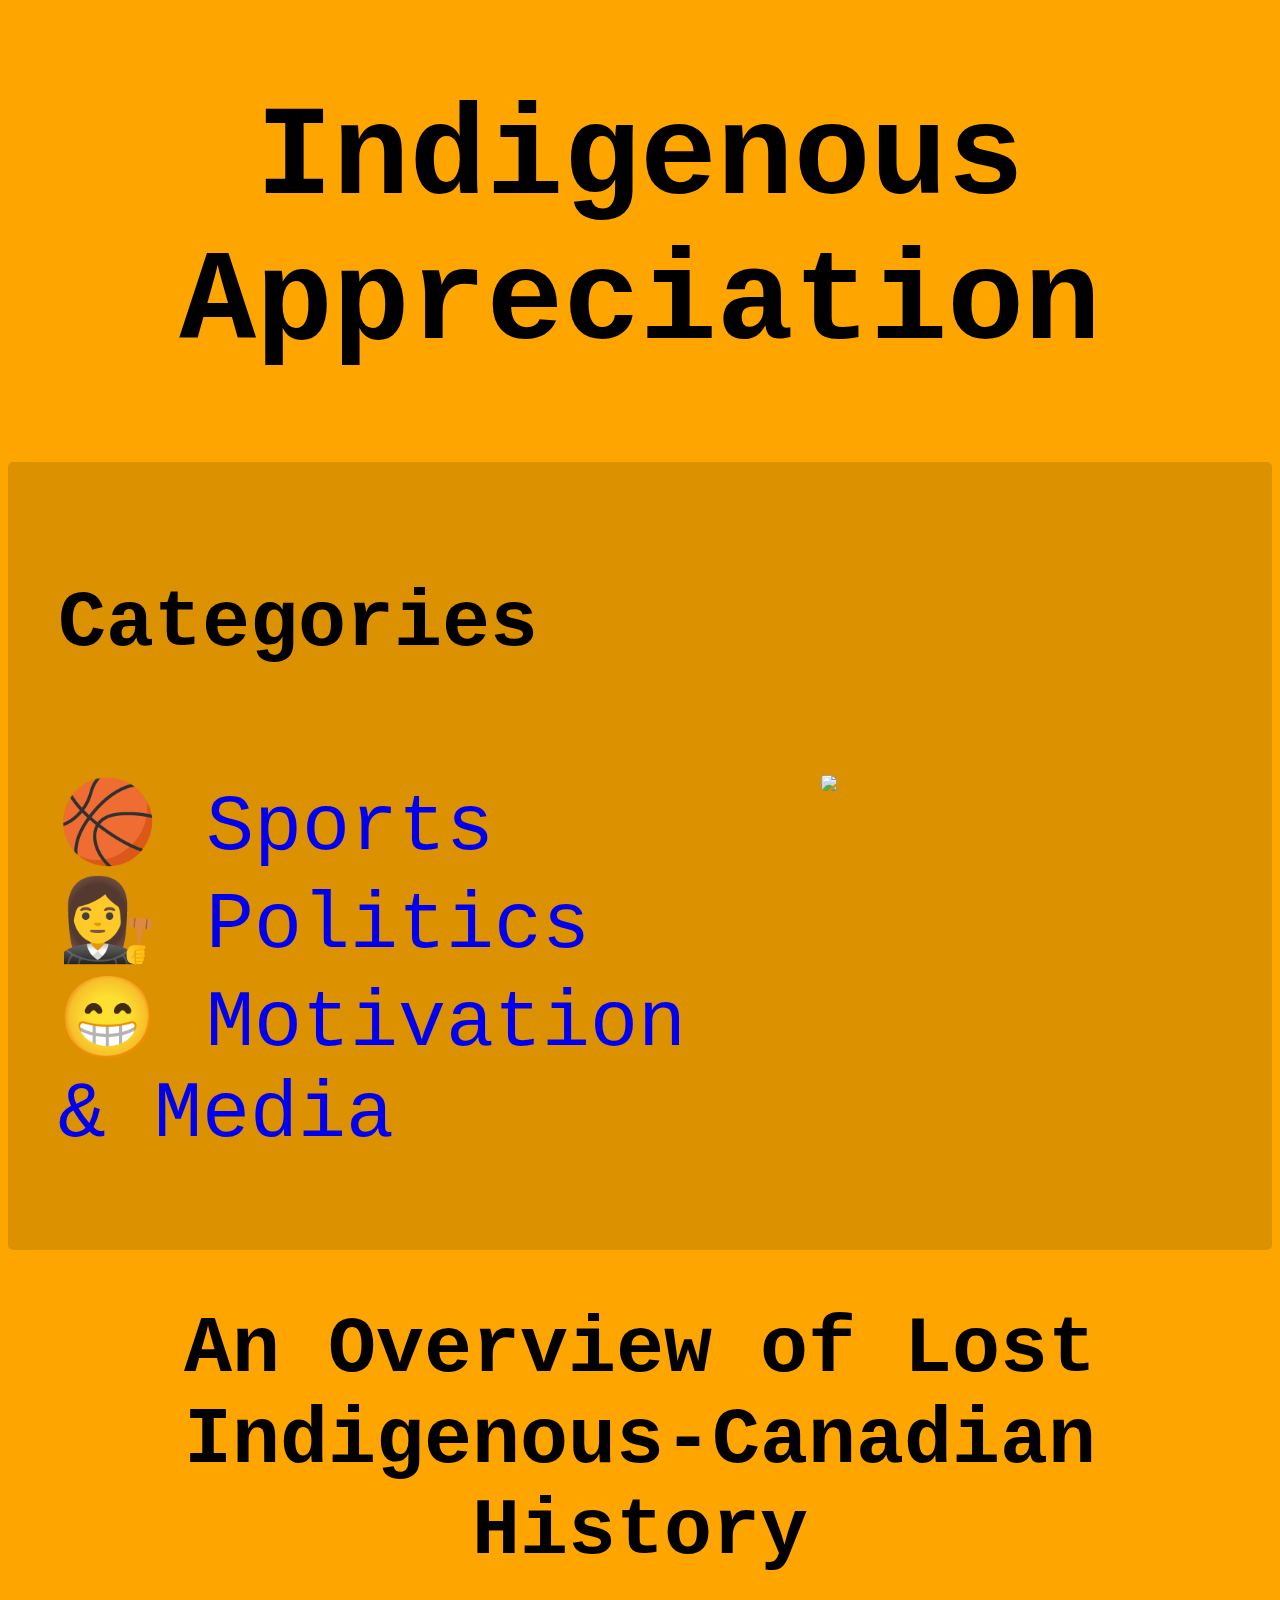
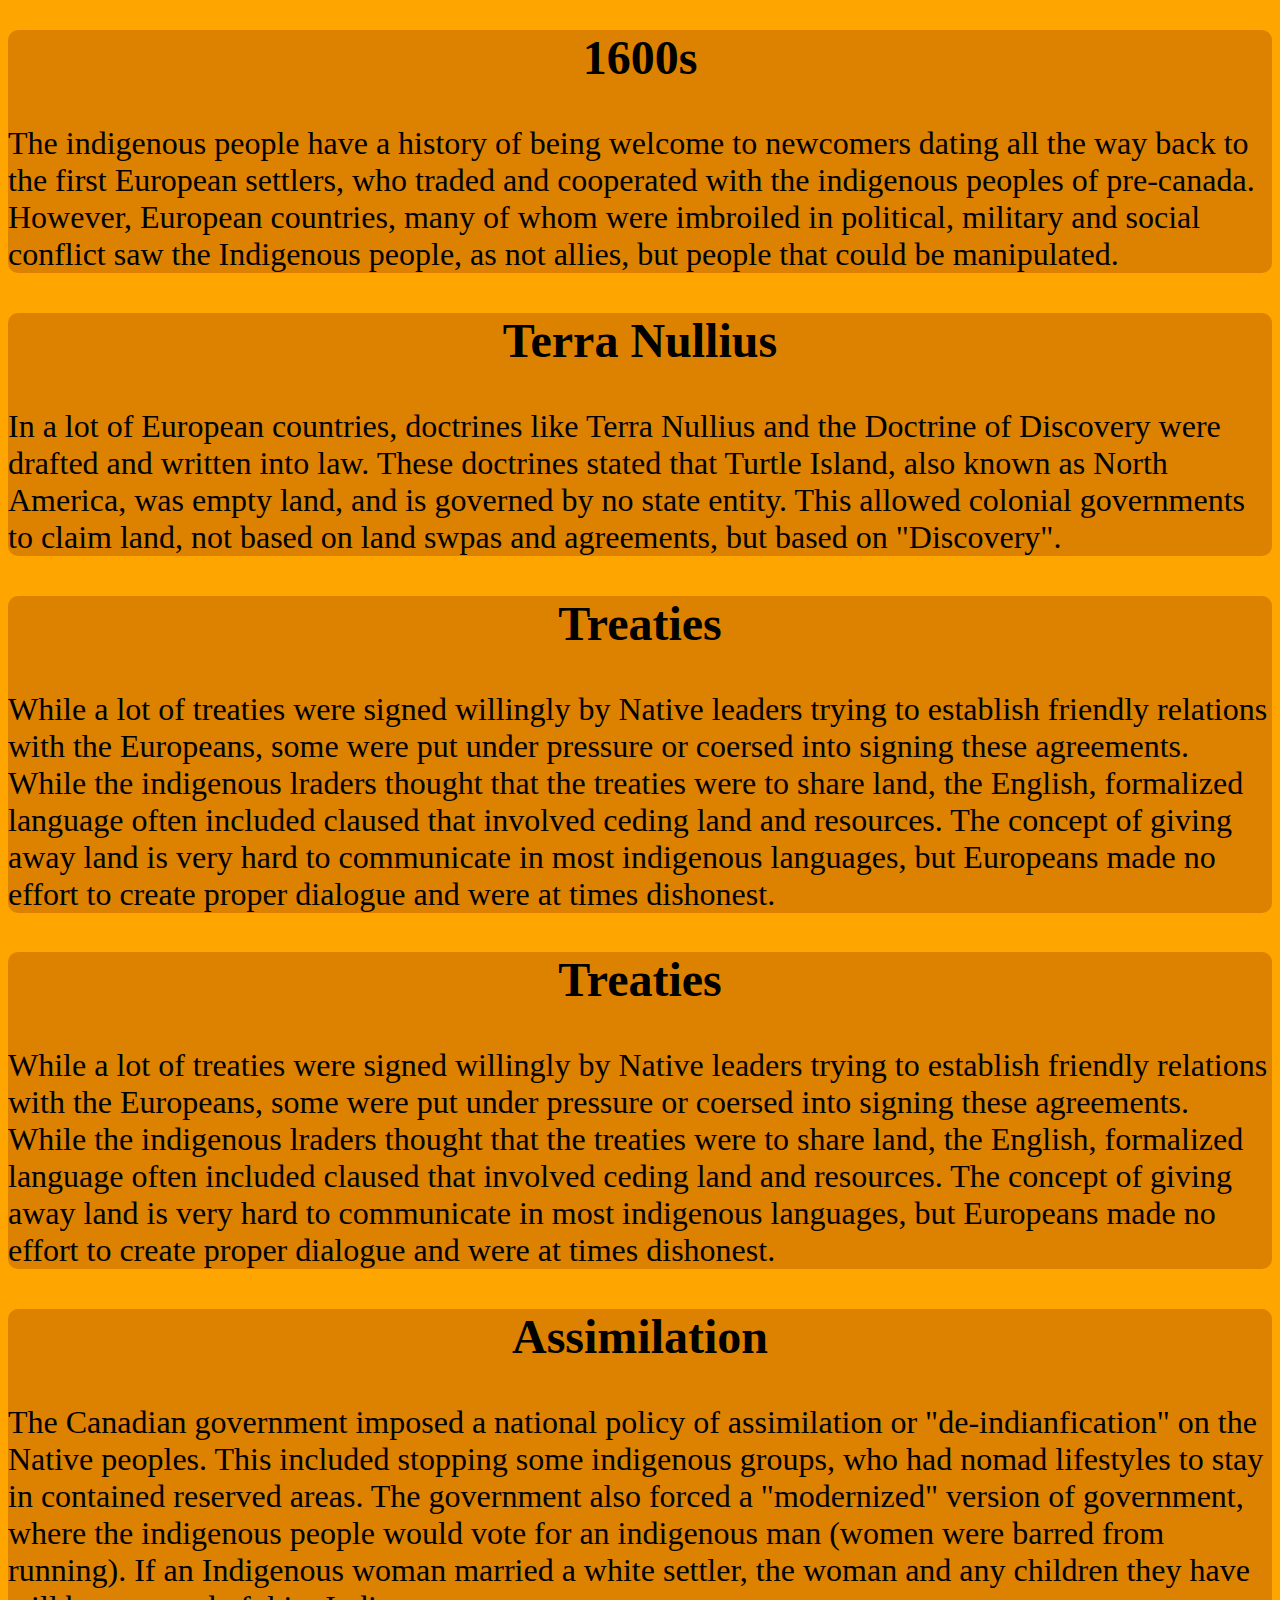
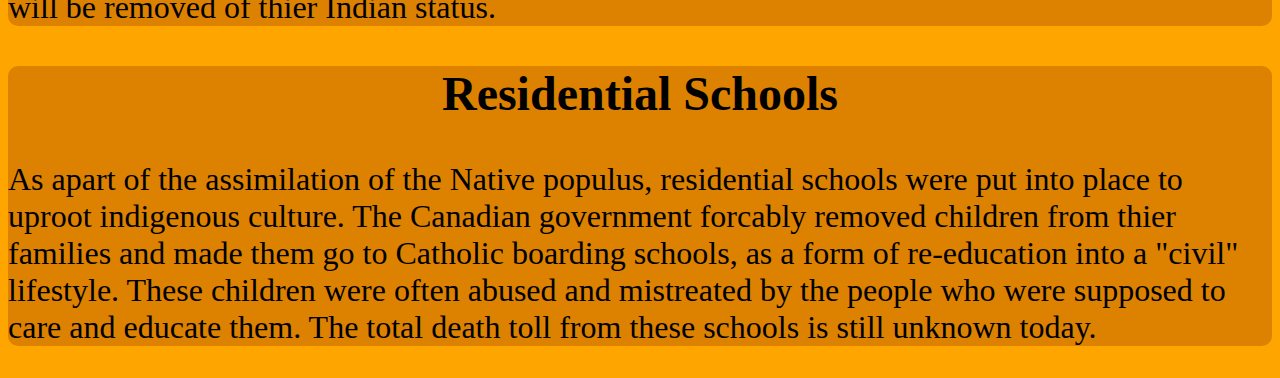
==== index.html @ 0b943aa3 "Add files via upload" ====
<!DOCTYPE html>
<html>
    <head>
        <title>Indigenous</title>
        <link rel="stylesheet" href="index.css">
    </head>
    <body>
        <h1 id="title">Indigenous Appreciation</h1>

        <div class="links">
            <ul>
                <h4>Categories</h4>

                <img src="pictures/orangeshirt.jpg">

                <a href="sports.html">
                    <li>🏀 Sports</li>
                </a>
                
                <a href="politics.html">
                    <li>👩‍⚖️ Politics</li>
                </a>
                
                <a href="motivation.html">
                    <li>😁 Motivation & Media</li>
                </a>
            </ul>
        </div>

        <h1 id="keymo">An Overview of Lost Indigenous-Canadian History</h1>

        <div class="entry">
            <h2>1600s</h2>
            <p>
                The indigenous people have a history of being welcome to newcomers
                dating all the way back to the first European settlers, who traded 
                and cooperated with the indigenous peoples of pre-canada. However, 
                European countries, many of whom were imbroiled in political, military
                and social conflict saw the Indigenous people, as not allies, but people
                that could be manipulated.
            </p>
        </div>

        <div class="entry">
            <h2>Terra Nullius</h2>
            <p>
                In a lot of European countries, doctrines like Terra Nullius and the 
                Doctrine of Discovery were drafted and written into law. These doctrines 
                stated that Turtle Island, also known as North America, was empty land, and 
                is governed by no state entity. This allowed colonial governments to claim land, 
                not based on land swpas and agreements, but based on  "Discovery".
            </p>
        </div>

        <div class="entry">
            <h2>Treaties</h2>
            <p>
                While a lot of treaties were signed willingly by Native leaders trying to establish 
                friendly relations with the Europeans, some were put under pressure or coersed into 
                signing these agreements. While the indigenous lraders thought that the treaties were 
                to share land, the English, formalized language often included claused that involved ceding 
                land and resources. The concept of giving away land is very hard to communicate in most indigenous 
                languages, but Europeans made no effort to create proper dialogue and were at times dishonest.
            </p>
        </div>

        <div class="entry">
            <h2>Treaties</h2>
            <p>
                While a lot of treaties were signed willingly by Native leaders trying to establish 
                friendly relations with the Europeans, some were put under pressure or coersed into 
                signing these agreements. While the indigenous lraders thought that the treaties were 
                to share land, the English, formalized language often included claused that involved ceding 
                land and resources. The concept of giving away land is very hard to communicate in most indigenous 
                languages, but Europeans made no effort to create proper dialogue and were at times dishonest.
            </p>
        </div>

        <div class="entry">
            <h2>Assimilation</h2>
            <p>
                The Canadian government imposed a national policy of assimilation or "de-indianfication"
                on the Native peoples. This included stopping some indigenous groups, who had nomad lifestyles to 
                stay in contained reserved areas. The government also forced a "modernized" version of 
                government, where the indigenous people would vote for an indigenous man (women were barred from running).
                If an Indigenous woman married a white settler, the woman and any children they have will be removed of 
                thier Indian status.
            </p>
        </div>

        <div class="entry">
            <h2>Residential Schools</h2>
            <p>
                As apart of the assimilation of the Native populus, residential schools were put into place to uproot indigenous culture. 
                The Canadian government forcably removed children from thier families and made them go to Catholic boarding schools, as a form of 
                re-education into a "civil" lifestyle. These children were often abused and mistreated by the people who were supposed to care 
                and educate them. The total death toll from these schools is still unknown today.
            </p>
        </div>

    </body>
</html>
---- index.css ----
body{
    background-color: orange;
    font-family:'Courier New', Courier, monospace;
}

#title{
    text-align: center;
    font-size: 8em;
}

.links{
    background-color: rgb(220, 145, 0);
    border-radius: 5px;
    text-align: left;
    font-size: 5em;
    padding: 10px;
}

.links a{
    text-decoration-line: none;
}

.links li{
    transition: background-color 0.25s, color 0.25s;
    border-radius: 5px;
    width: 60%;
}

.links img{
    float: right;
    width: 35%;
    margin-right: 20px;
    border-radius: 5px;
}

.links li:hover{
    background-color: hsl(35, 100%, 60%);
}

.links li::marker{
    content: none;
}

#keymo{
    text-align: center;
    font-size: 5em;
}

.entry{
    background-color: rgb(220, 130, 0);
    font-size: 2em;
    font-family: Cambria, Cochin, Georgia, Times, 'Times New Roman', serif;
    border-radius: 10px;
    transition: background-color 0.25s, font-size 0.25s
}

.entry:hover{
    background-color: rgb(255, 170, 50);
    font-size: 2.5em;
}

.entry h2{
    text-align: center;
}
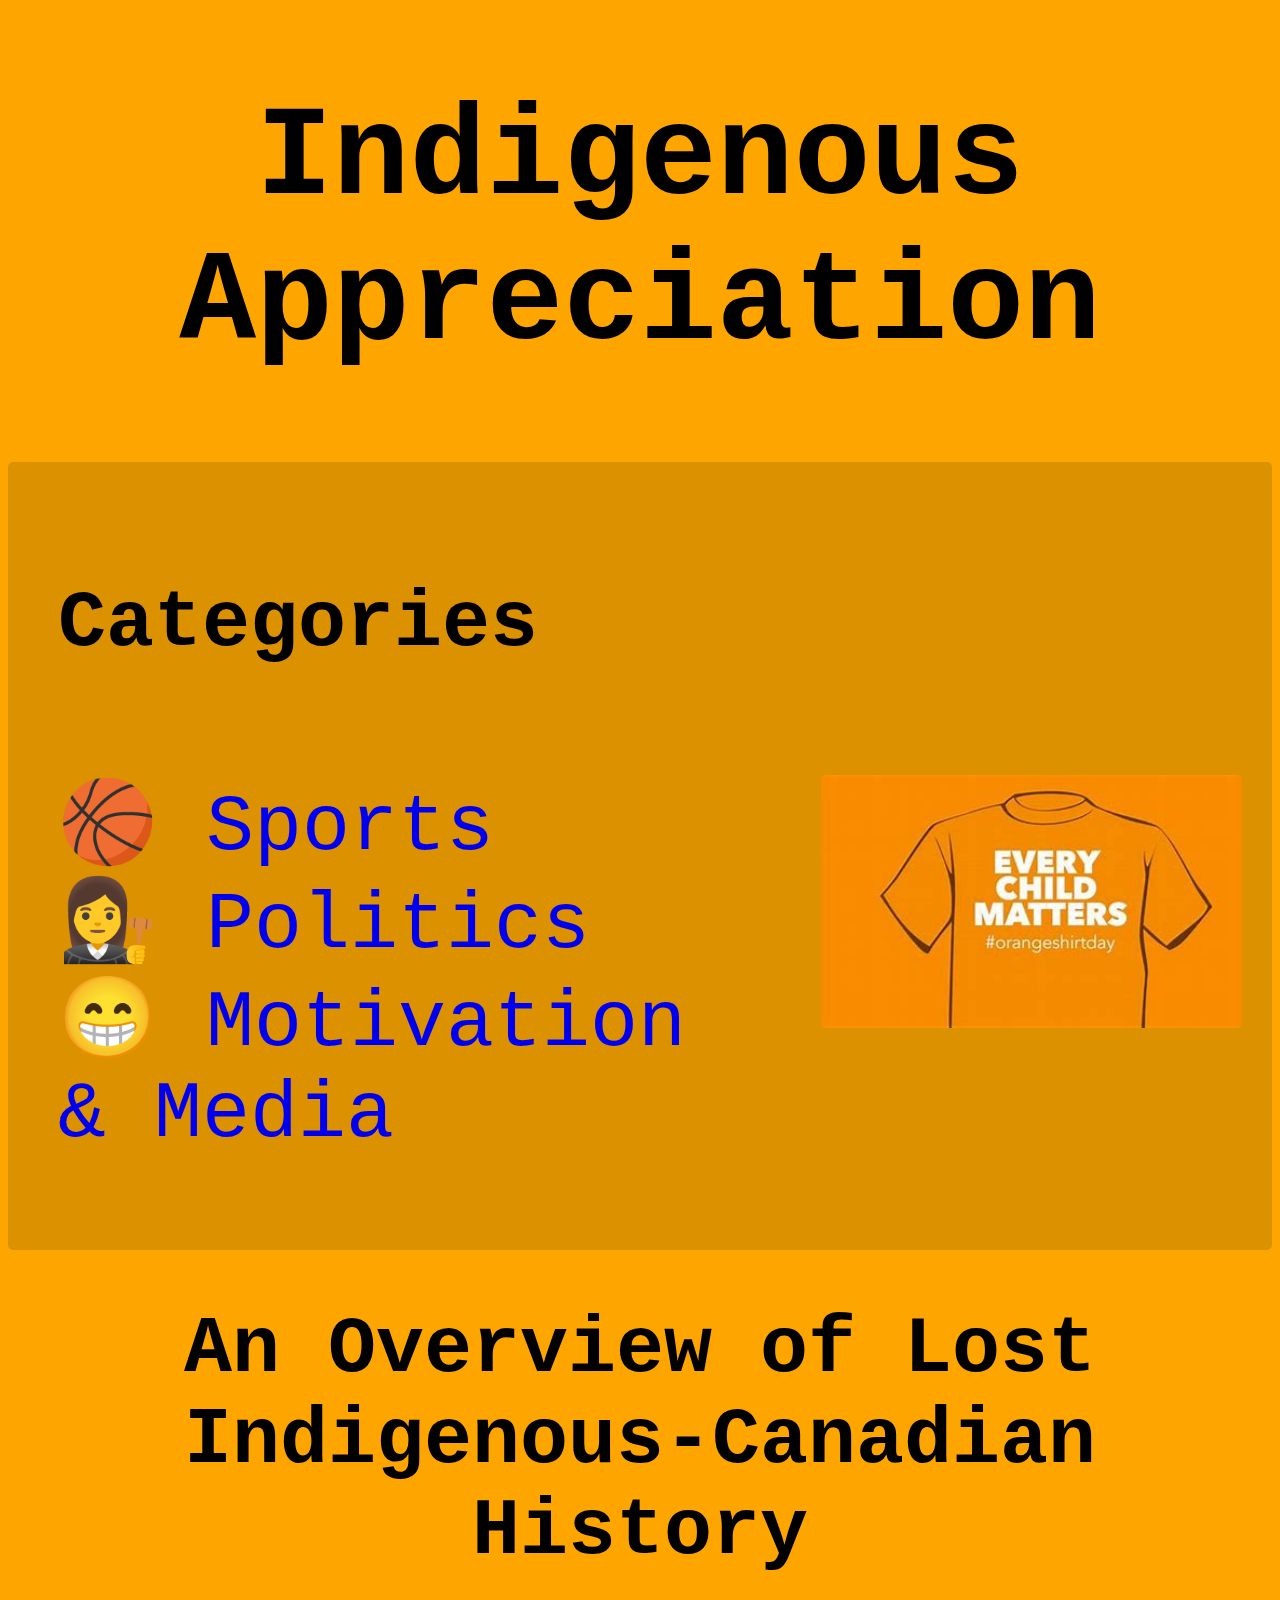
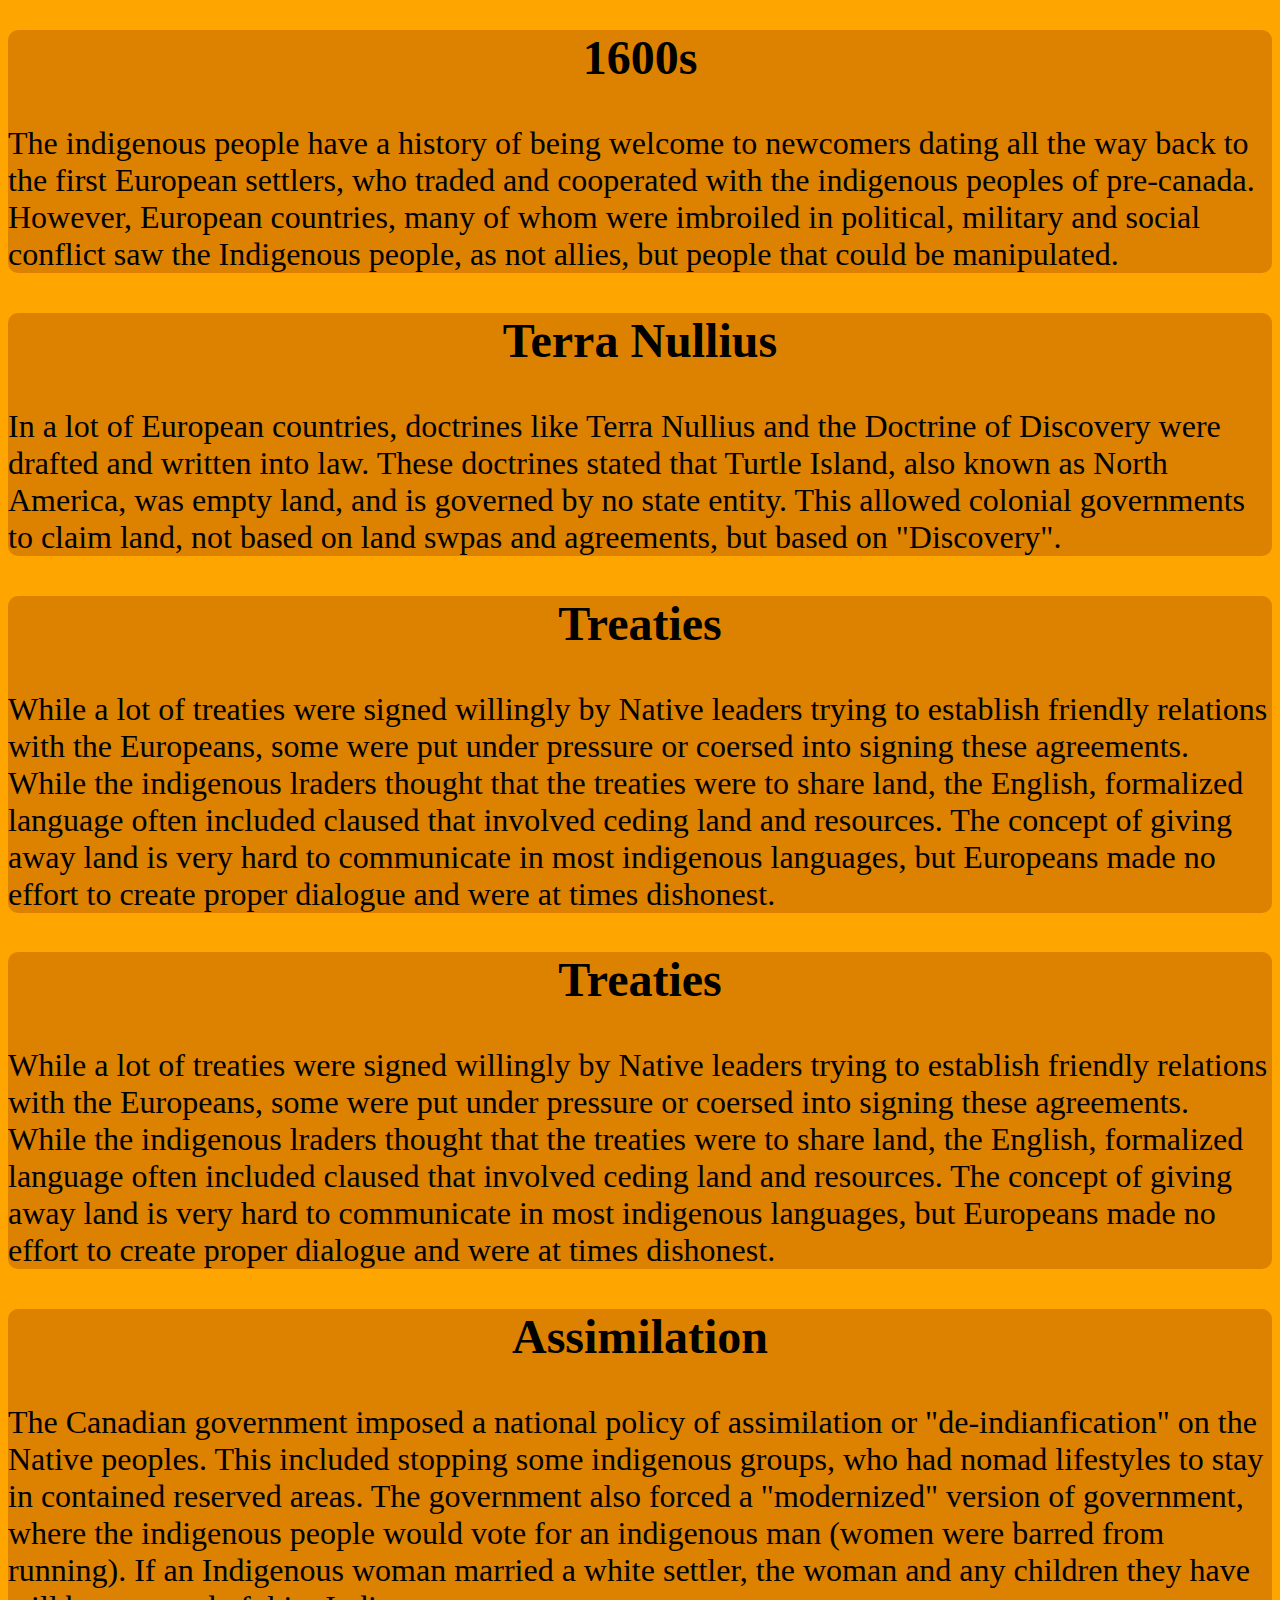
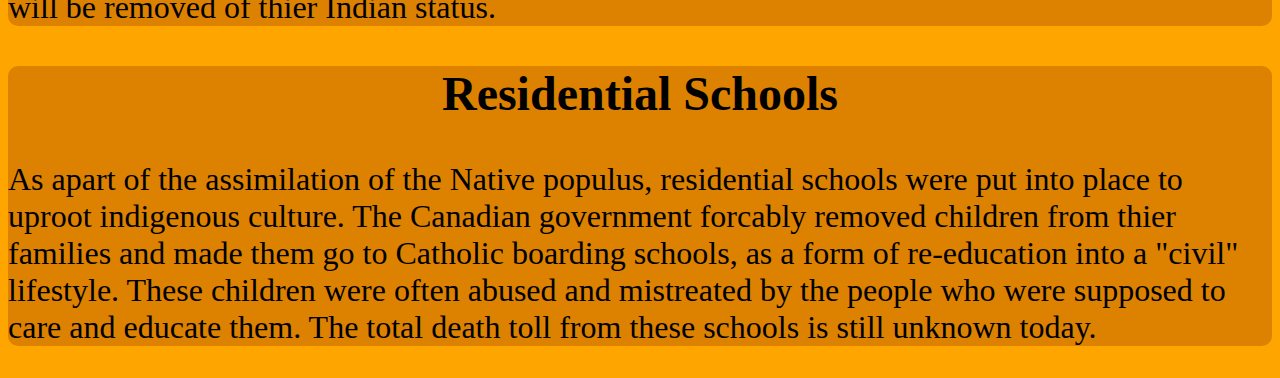
==== commit 91d23c77: "Update index.html" ====
--- a/index.html
+++ b/index.html
@@ -1,7 +1,7 @@
 <!DOCTYPE html>
 <html>
     <head>
-        <title>Indigenous</title>
+        <title>Indigenous Appreciation</title>
         <link rel="stylesheet" href="index.css">
     </head>
     <body>
@@ -99,4 +99,4 @@
         </div>
 
     </body>
-</html>+</html>
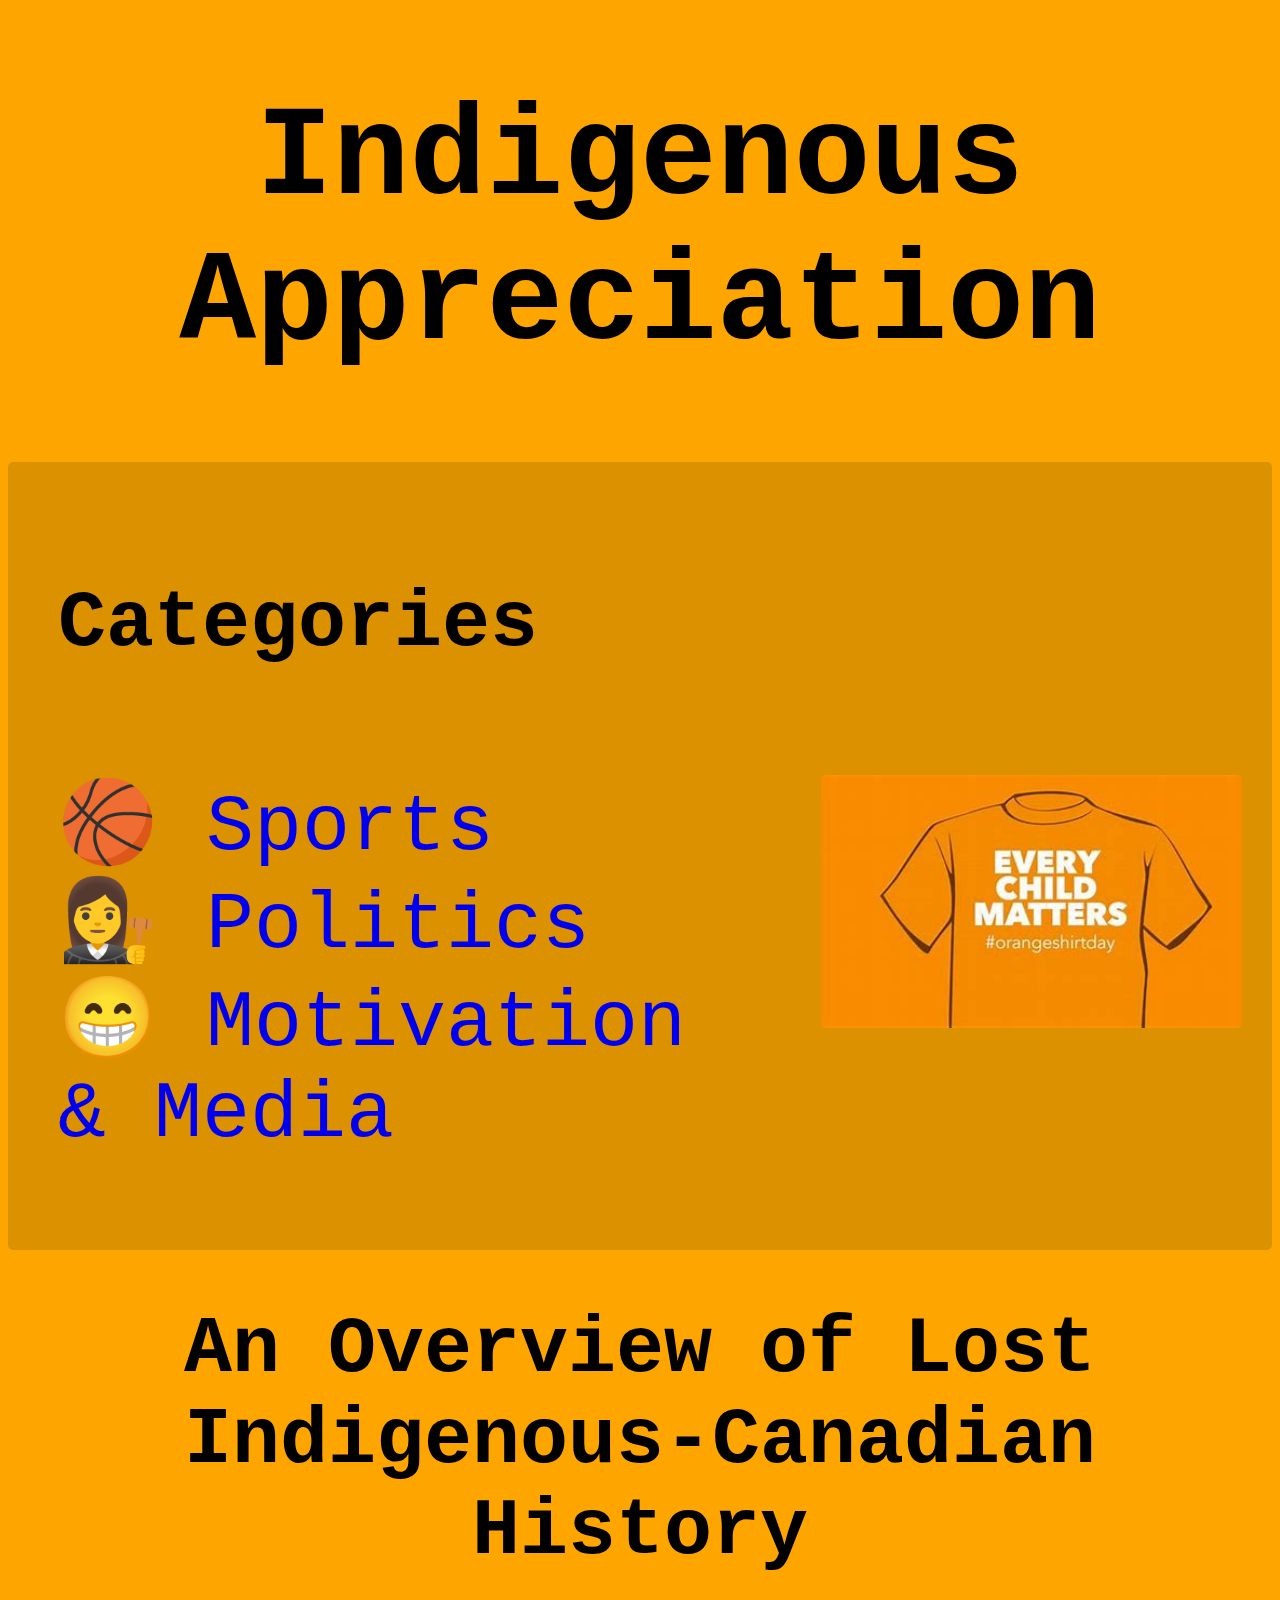
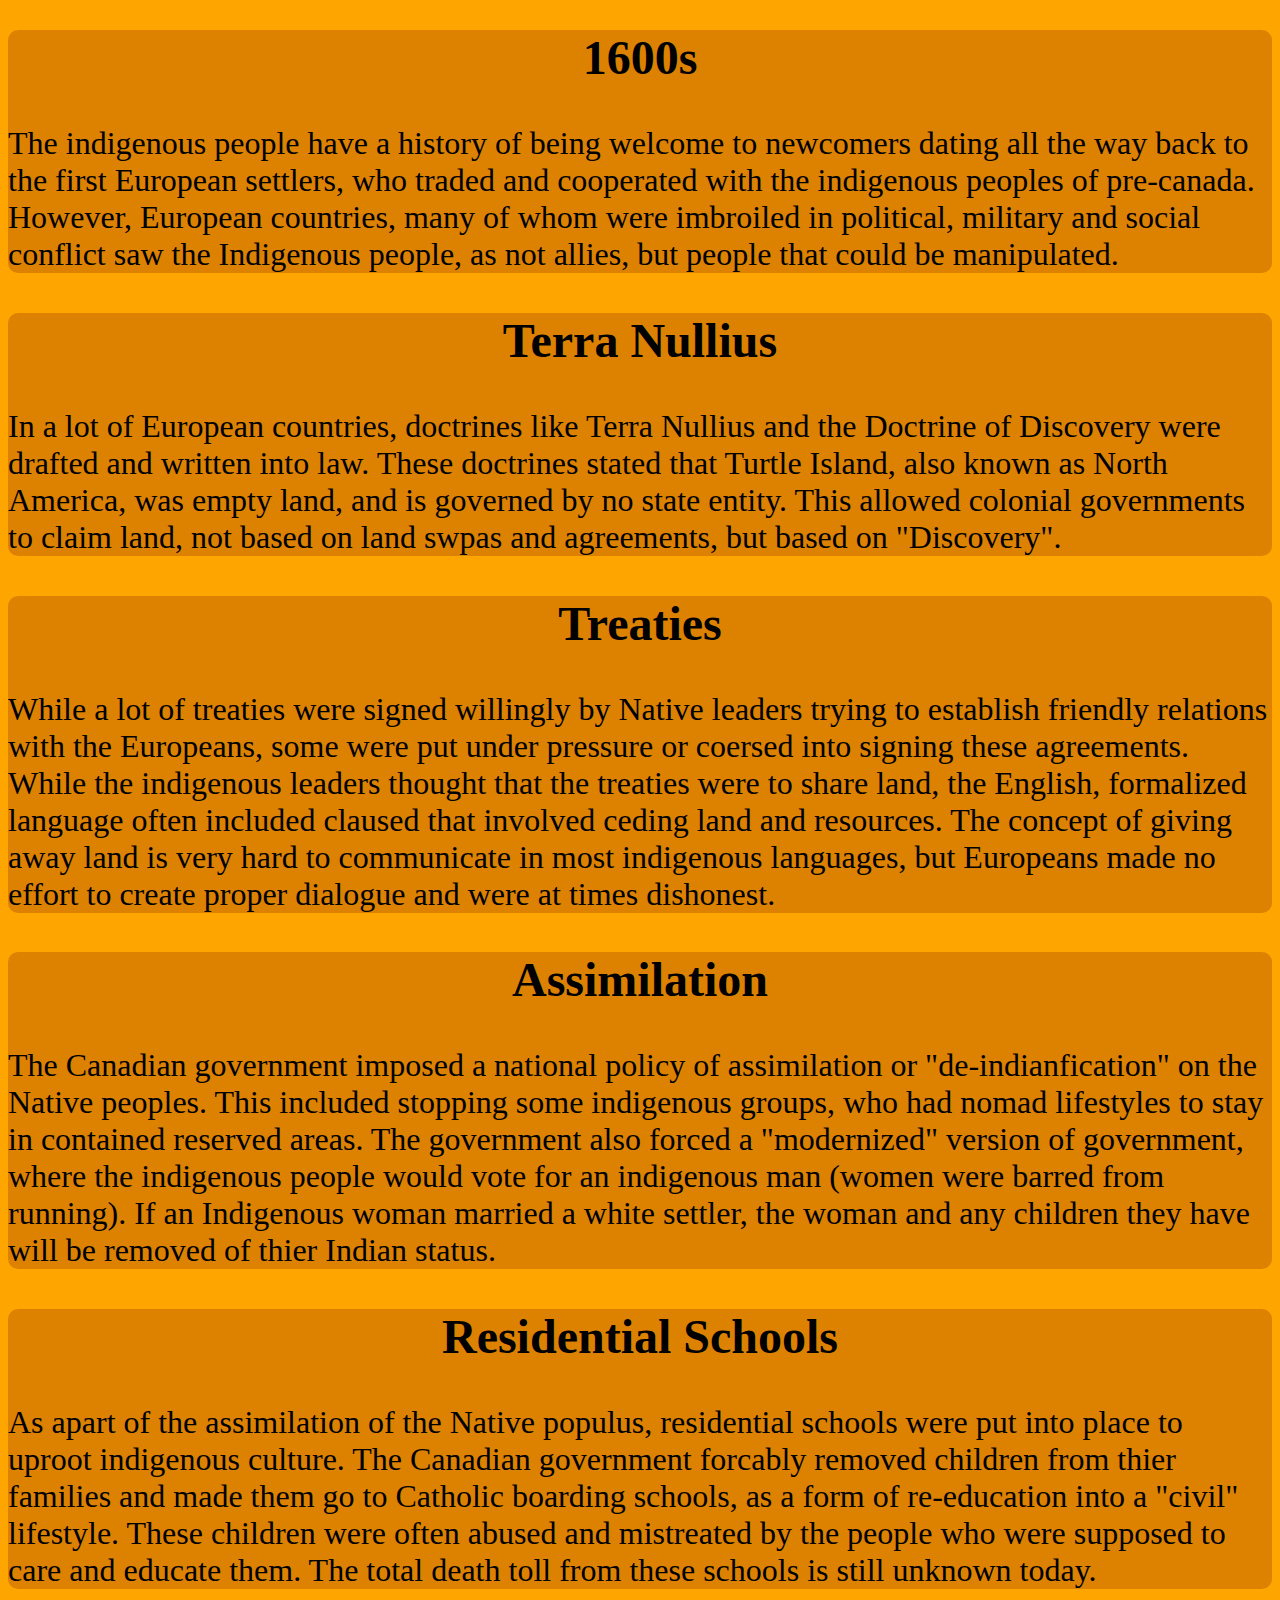
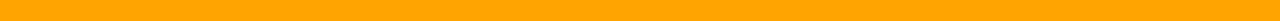
==== commit 75dbd410: "Update index.html" ====
--- a/index.html
+++ b/index.html
@@ -57,19 +57,7 @@
             <p>
                 While a lot of treaties were signed willingly by Native leaders trying to establish 
                 friendly relations with the Europeans, some were put under pressure or coersed into 
-                signing these agreements. While the indigenous lraders thought that the treaties were 
-                to share land, the English, formalized language often included claused that involved ceding 
-                land and resources. The concept of giving away land is very hard to communicate in most indigenous 
-                languages, but Europeans made no effort to create proper dialogue and were at times dishonest.
-            </p>
-        </div>
-
-        <div class="entry">
-            <h2>Treaties</h2>
-            <p>
-                While a lot of treaties were signed willingly by Native leaders trying to establish 
-                friendly relations with the Europeans, some were put under pressure or coersed into 
-                signing these agreements. While the indigenous lraders thought that the treaties were 
+                signing these agreements. While the indigenous leaders thought that the treaties were 
                 to share land, the English, formalized language often included claused that involved ceding 
                 land and resources. The concept of giving away land is very hard to communicate in most indigenous 
                 languages, but Europeans made no effort to create proper dialogue and were at times dishonest.
